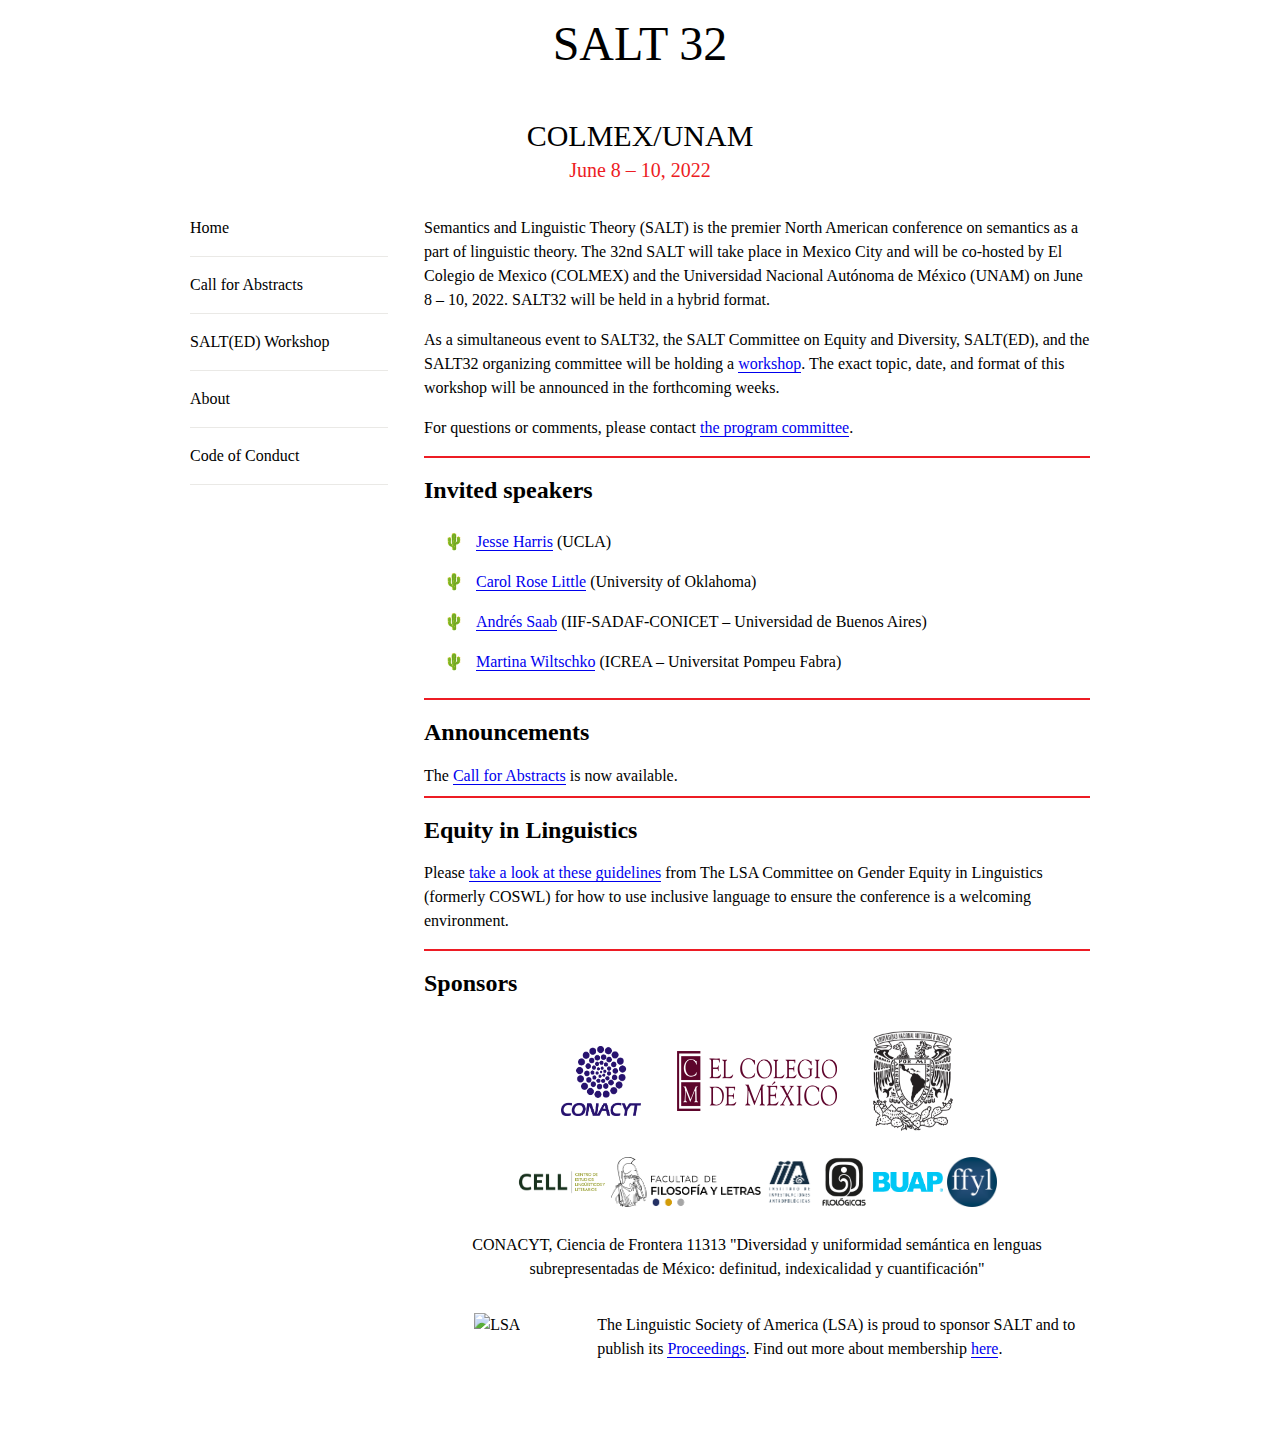
==== index.html @ 6c8ca814 "ffyl logo change" ====
<!-- This website created by Dylan Bumford for SALT29 and adapted by Sarah Murray for SALT30, by Roman Feiman for SALT31, by Rafael Herrera for SALT32 -->
<!DOCTYPE html>
<html lang="en">
<head>
  <meta name="viewport" content="width=device-width, initial-scale=1.0" charset="utf-8" />
  <title>SALT 32 | home</title>                                                       <!-- modify -->
  <meta name="description" content="Semantics and Linguistic Theory 32">              <!-- modify -->
  <meta property="og:title" content="SALT 32" />  
  <meta property="og:url" content="https://saltconf.github.io/salt32/" />             <!-- modify -->
  <meta property="og:description" content="SALT 32">                                  <!-- modify -->
                                   <!-- modify -->
  <meta property="og:type" content="website" />
  <link rel="stylesheet" href="salt-site.css" type="text/css" media="screen" />
  <link href="https://fonts.googleapis.com/css?family=Lato|Open+Sans" rel="stylesheet">
  <link rel="shortcut icon" type="image/x-icon"   href="salt-icon.ico">
</head>
  <body>
    <div class="container" >
      <div class="row" >
        <div id="logo-div" >
          <p style="text-align:center;"> <font size="+10">SALT 32</font> </p>    <!-- modify -->
          <br>
          <div id="location-div" >
            <span id="location" >
              COLMEX/UNAM                                                      <!-- modify -->
            </span>
            <br>
            <span id="date" class="alert">
              June 8 &ndash; 10, 2022                                               <!-- modify -->
            </span>
          </div>
        </div>
        <div class="row" >
          <div id="nav" class="three columns" >             <!-- modify section, if you'd like different sections -->
            <ul>
              <li>
                <a href="index.html">Home</a>
              </li>
              <li>
                <a href="call.html">Call for Abstracts</a>
              </li>
              <li>
                <a href="workshop.html">SALT(ED) Workshop</a>
              </li>
              <li>
                <a href="about.html">About</a>
              </li>
              <li>
                <a href="conduct.html">Code of Conduct</a>
              </li>
            </ul>
          </div>
          <div id="content" class="nine columns" >
            <p>
              Semantics and Linguistic Theory (SALT) is the premier North American conference
              on semantics as a part of linguistic theory. The 32nd SALT will take place in Mexico City and will
              be co-hosted by El Colegio de Mexico (COLMEX) and the Universidad Nacional Autónoma de México (UNAM) on June 8 &ndash; 10, 2022. 
              SALT32 will be held in a hybrid format.
			      </p>
		        <p>
			        As a simultaneous event to SALT32, the SALT Committee on Equity and Diversity, SALT(ED), and the SALT32 organizing committee will be holding a <a href="workshop.html">workshop</a>. The exact topic, date, and format of this workshop will be announced in the forthcoming weeks.
			      </p>
            <p>
              For questions or comments, please contact
              <a href="mailto:SALT32Mexico@gmail.com">        <!-- modify -->
              <!--  <span style="font-family: monospace">semanticsandlinguistictheory@gmail.com</span></a>. -->      <!-- modify -->
              the program committee</a>.                                     <!-- modify -->
            </p>
            <!-- <p>
              Information about the proceedings can be found <a href="proceedings.html">here</a>.
            </p> -->
            <hr>
            <h2>Invited speakers</h2>                                         <!-- modify section and css for emoji -->
            <ul id="speakers">
              <li>
                <a href="https://linguistics.ucla.edu/person/jesse-harris/">Jesse Harris</a> (UCLA)
              </li>
              <li>
                <a href="https://carolrose.github.io/index.html">Carol Rose Little</a> (University of Oklahoma)
              </li>
              <li>
                <a href="https://sites.google.com/view/andres-saab/p%C3%A1gina-principal?authuser=0">Andrés Saab</a> (IIF-SADAF-CONICET &ndash; Universidad de Buenos Aires)
              </li>
              <li>
                <a href="http://martinawiltschko.com/">Martina Wiltschko</a> (ICREA &ndash; Universitat Pompeu Fabra)
              </li>
            </ul>
            <hr>
            <h2>Announcements</h2>                                            <!-- modify section -->
            <!-- <table class="announce">
              <tbody>
                <tr>
                  <td class="time">
                    [July 14]
                  </td>
                  <td>
                    <a href="program.html">Program</a> and <a href="pum.html">Pop-up mentoring</a> information posted
                  </td>
                </tr>
                <tr>
                  <td class="time">
                    [April 16]
                  </td>
                  <td>
                    <a href="updates.html">Update: August dates and virtual format</a>
                  </td>
                </tr>
                <tr>
                  <td class="time">
                    [Mar 10]
                  </td>
                  <td>
                    <a href="updates.html">Update: event restrictions due to the novel coronavirus</a>
                  </td>
                </tr>
                <tr>
                  <td class="time">
                    [Feb 14]
                  </td>
                  <td>
                    Registration is now open at the <a
                    href="https://www.linguisticsociety.org/event/semantics-and-linguistic-theory-salt-30-0">LSA's
                    events webpage</a>.
                  </td>
                </tr>
                <tr>
                  <td class="time">
                    [Sept 18]
                  </td>-->
                  <td>
                    The <a href="call.html">Call for Abstracts</a> is now available.
                  </td>
                </tr>
          <!--  <tr>
                  <td class="time">
                    [Feb 21]
                  </td>
                  <td>
                    Registration is open at the <a
                    href="https://www.linguisticsociety.org/event/semantics-and-linguistic-theory-salt-29">LSA's
                    events webpage</a>.
                  </td>
                </tr>
                <tr>
                  <td class="time">
                    [Feb 15]
                  </td>
                  <td>
                    The <a href="program.html">program</a> is up!
                  </td>
                </tr>
                <tr>
                  <td class="time">
                    [Feb 15]
                  </td>
                  <td>
                    Registration will open February 21st. We encourage
                    participants to register and find <a
                    href="local.html">accommodations</a> as early as possible.
                  </td>
                </tr> -->
              </tbody>
            </table>
            <!-- <hr style="border-style: dashed; border-color: #eae9e6"> -->
            <hr>
		  <h2>Equity in Linguistics</h2>
		  <p>
			  Please <a href="https://genderinlinguistics.com/reil/reil-resources/">take a look at these guidelines</a> from The LSA Committee on Gender Equity in Linguistics (formerly COSWL) for how to use inclusive language to ensure the conference is a welcoming environment.
		  </p>
	    <hr>
      <h2>Sponsors</h2>
            <div class="row" style="text-align: center;">
              <img style="vertical-align: middle; margin: 1em" width="80" height="70" id="conacyt-logo" alt="CONACYT" src="conacyt.png"/>
              <img style="vertical-align: middle; margin: 1em" width="160" height="60" id="colmex-logo" alt="COLMEX" src="colmex.png"/>
              <img style="vertical-align: middle; margin: 1em" width="80" height="100" id="unam-logo" alt="UNAM" src="unam.png"/>
            </div>
            <div class="row" style="text-align: center;">
              <img style="vertical-align: middle" width="90" height="40" id="cell" alt="CELL" src="cell.png"/>
              <img style="vertical-align: middle" width="150" height="50" id="ffyl" alt="FFYL" src="ffyl.png"/>
              <img style="vertical-align: middle" width="50" height="70" id="iia" alt="IIA" src="iia.png"/>
              <img style="vertical-align: middle" width="50" height="50" id="ffyl" alt="IIFL" src="iifl.jpg"/>
              <img style="vertical-align: middle" width="70" height="20" id="buap" alt="BUAP" src="buap.png"/>
              <img style="vertical-align: middle" width="50" height="50" id="bual-ffyl" alt="BUAP-FFYL" src="buap-ffyl.png"/>
            </div>
            <div class="row" style="text-align: center;">
            <p>
              CONACYT, Ciencia de Frontera 11313 "Diversidad y uniformidad semántica en lenguas subrepresentadas de México: definitud, indexicalidad y cuantificación"
            </p>
            </div>
            <div class="row">
            <div class="three columns" style="text-align: center;">
            <img id="lsa-logo" alt="LSA" src="lsa-logo.svg"/>
            </div>
            <div class="nine columns">
            <p>
              The Linguistic Society of America (LSA) is proud to sponsor SALT and to publish its <a
              href="https://journals.linguisticsociety.org/proceedings/index.php/SALT">Proceedings</a>.
              Find out more about membership <a href="https://www.linguisticsociety.org/join">here</a>.
            </p>
            </div>
            </div>
          </div>
        </div>
      </div>
    </div>
  </body>
</html>
---- salt-site.css ----
/* Brown's colors are #ED1C24 (red), #222222 (brown), and #FFC72C(gold) with accent color #98A4AE (gray (silver)) (https://www.brown.edu/academics/biomed/offices-and-services/communications/colors)
–––––––––––––––––––––––––––––––––––––––––––––––––– */

@font-face {
    font-family: 'Avenir Book';
    src: url('fonts/Avenir-Book.eot');
    src: url('fonts/Avenir-Book.eot?#iefix') format('embedded-opentype'),
    url('fonts/Avenir-Book.woff') format('woff'),
    url('fonts/Avenir-Book.ttf') format('truetype');
    font-weight: normal;
    font-style: normal;
}

/* General styling
–––––––––––––––––––––––––––––––––––––––––––––––––– */

html {
    padding-bottom: 50px;
}

body {
    margin: 8px 0px;
    width: 100%;
    font-family: 'Avenir';
    /* font-family: 'Lato', sans-serif; */
    /* font-family: 'Open Sans', sans-serif; */
    font-style: normal;
    font-size: 14px;
    font-weight: 300;
    line-height: 1.5em;
}

a {
    font-weight: 400;
    color: ##98A4AE;
    text-decoration: none;
    border-bottom: 1px solid;
}

a:hover {
    color: #ED1C24;
}

table.reg tr {
    text-align: center;
}

table.reg th {
    color: #ED1C24;
}

table.reg {
    width: 100%;
    margin: 0 auto;
}

hr {
    border-style: solid;
    border-color: #ED1C24;
    border-width: 0.5px;
}

.alert {
    color: #ED1C24;
}

img.resize {
  max-width:120%;
  max-height:120%;
}

/* Header
–––––––––––––––––––––––––––––––––––––––––––––––––– */

#logo-div {
    width: 100%;
    margin: 2em auto;
    margin-bottom: 1em;
}

#logo {
    width: 100%;
    min-height: 112px;
}

#logo-link {
    border-bottom: none;
}

#location-div {
    width: 100%;
    text-align: center;
    margin-top: 6px;
    font-style: normal;
}

#location {
    font-size: 17px;
    font-weight: 500;
    line-height: 1.5em;
}

#date {
    font-size: 14px;
    font-weight: 500;
}


/* Main content
–––––––––––––––––––––––––––––––––––––––––––––––––– */

#content ul {
    padding-left: 1.25em;
}

#speakers {
    /* padding-left: 18px; */
    padding-left: 0px;
    line-height: 2.5em;
    list-style-type: none;
}

#speakers li:nth-child(even):before {
    margin-right: 0.5em;
    /* content: "\1F3C4\200D\2640\FE0F"; U+1F3DE?*/
    content: "\01F335"
}

#speakers li:nth-child(odd):before {
    margin-right: 0.5em;
    /* content: "\1F3C4\200D\2642\FE0F"; 1F308? 1F48B? */
    content: "\01F335";
}

/* Navigation menu
–––––––––––––––––––––––––––––––––––––––––––––––––– */

#nav {
    text-align: center;
}

#nav ul {
    list-style-type: none;
    margin: 0em;
    padding: 0em;
}

#nav ul > :first-child {
    border-top: 1px solid #eae9e6;
}

#nav ul li {
    padding: 0.5em 0em;
    border-bottom: 1px solid #eae9e6;
}

#nav a {
    color: black;
    border-bottom: none;
}

#nav a.current {
    color: ##98A4AE;
}

#lsa-logo {
    width: 100%;
    margin: 1em 0em;
}


#reg-button {
	display: inline-block;
  padding: 0.75em 1em;
	border-radius: 5pt;
  background-color: #004E7C;
	color: #fff;
	font-weight: 700;
}

#reg-button:hover {
	opacity: 0.85;
  color: #fff;
}

#reg-button:active {
	box-shadow: inset 0 3px 4px hsla(0, 0%, 0%, 0.2);
}


/* Media queries
–––––––––––––––––––––––––––––––––––––––––––––––––– */

@media (min-width: 375px) {
    body {
        font-size: 16px;
    }
    #location {
        font-size: 20px;
    }
    #date {
        font-size: 16px;
    }
}

@media (min-width: 550px) {
    #logo {
        min-height: 159px;
    }
    #logo-div {
        width: 500px;
        margin-bottom: 2em;
    }
    #location-div {
        width: 500px;
    }
    #location {
        font-size: 30px;
    }
    #date {
        font-size: 20px;
    }
    #content > :first-child {
        margin-top: 0em;
        padding-top: 0em;
    }
    #nav {
        text-align: left;
    }
    #nav ul li {
        padding: 1em 0em;
    }
    #nav ul > :first-child {
        margin-top: 0em;
        padding-top: 0em;
        border-top: none;
    }
    table.reg {
        width: 75%;
    }
    #lsa-logo {
        width: 90%;
    }
}

/* Grid
–––––––––––––––––––––––––––––––––––––––––––––––––– */
.container {
  position: relative;
  width: 100%;
  max-width: 900px;
  margin: 0 auto;
  padding: 0 20px;
  box-sizing: border-box; }
.column,
.columns {
  width: 100%;
  float: left;
  box-sizing: border-box; }

/* For devices larger than 400px */
@media (min-width: 400px) {
  .container {
    width: 85%;
    padding: 0; }
}

/* For devices larger than 550px */
@media (min-width: 550px) {
  .container {
    width: 80%; }
  .column,
  .columns {
    margin-left: 4%; }
  .column:first-child,
  .columns:first-child {
    margin-left: 0; }

  .one.column,
  .one.columns                    { width: 4.66666666667%; }
  .two.columns                    { width: 13.3333333333%; }
  .three.columns                  { width: 22%;            }
  .four.columns                   { width: 30.6666666667%; }
  .five.columns                   { width: 39.3333333333%; }
  .six.columns                    { width: 48%;            }
  .seven.columns                  { width: 56.6666666667%; }
  .eight.columns                  { width: 65.3333333333%; }
  .nine.columns                   { width: 74.0%;          }
  .ten.columns                    { width: 82.6666666667%; }
  .eleven.columns                 { width: 91.3333333333%; }
  .twelve.columns                 { width: 100%; margin-left: 0; }

  .one-third.column               { width: 30.6666666667%; }
  .two-thirds.column              { width: 65.3333333333%; }

  .one-half.column                { width: 48%; }

  /* Offsets */
  .offset-by-one.column,
  .offset-by-one.columns          { margin-left: 8.66666666667%; }
  .offset-by-two.column,
  .offset-by-two.columns          { margin-left: 17.3333333333%; }
  .offset-by-three.column,
  .offset-by-three.columns        { margin-left: 26%;            }
  .offset-by-four.column,
  .offset-by-four.columns         { margin-left: 34.6666666667%; }
  .offset-by-five.column,
  .offset-by-five.columns         { margin-left: 43.3333333333%; }
  .offset-by-six.column,
  .offset-by-six.columns          { margin-left: 52%;            }
  .offset-by-seven.column,
  .offset-by-seven.columns        { margin-left: 60.6666666667%; }
  .offset-by-eight.column,
  .offset-by-eight.columns        { margin-left: 69.3333333333%; }
  .offset-by-nine.column,
  .offset-by-nine.columns         { margin-left: 78.0%;          }
  .offset-by-ten.column,
  .offset-by-ten.columns          { margin-left: 86.6666666667%; }
  .offset-by-eleven.column,
  .offset-by-eleven.columns       { margin-left: 95.3333333333%; }

  .offset-by-one-third.column,
  .offset-by-one-third.columns    { margin-left: 34.6666666667%; }
  .offset-by-two-thirds.column,
  .offset-by-two-thirds.columns   { margin-left: 69.3333333333%; }

  .offset-by-one-half.column,
  .offset-by-one-half.columns     { margin-left: 52%; }

}

.container:after,
.row:after {
    content: "";
    display: table;
    clear: both; }

table.announce {
    border-collapse:separate;
    border-spacing:0 15px;
}

table.announce td {
    padding: 0px 0px;
    margin: 0px;
    vertical-align: top;
}

table.announce tr {
    margin-bottom: 10px;
}

table.announce td.time {
    width: 70px;
    color: #cac9c8;
}

/* Potential program schedule formatting
–––––––––––––––––––––––––––––––––––––––––––––––––– */
span.titledate {padding-left:20px}
ol.pastsalts {counter-reset:item 1989}
ol.pastsalts li { display: block; }
ol.pastsalts li:before {content: counter(item) ": "; counter-increment: item }


table.program {
    border-collapse: collapse;
    border: 2px solid white;
    /* border-spacing: 2px; */
    border-spacing: 0px 0px;
    font-size: 14px;
}

table.program td {
    padding: 5px 10px;
    margin: 0px;
    vertical-align: top;
    border: 2px solid white;
}

td.time {
    width: 20%;
}

td.authors {
    width: 40%;
}

td.title {
    width: 40%;
}

tr.admin {
    background-color: #DCE1E3;
}

tr.break, tr.talk {
    height: 50px;
}

tr.lunch {
    height: 70px;
	font-weight: bold;
}

tr.party {
    height: 100px;
}

tr.break, tr.breakShort, tr.lunch, tr.party {
   /* background-color: #e1e8f0;*/
}

tr.break td, tr.lunch td, tr.party td, tr.breakShort {
    border-top: 10px solid white;
    /* border-top: 10px solid #ED1C24; */
    /* border-bottom: 10px solid #ED1C24; */
}
tr.talk, tr.talkChairinfo {
    background-color: #0066992e;
}

/* tr.talk td:first-child, tr.talkChairinfo td:first-child { */
/*     border-left: 10px solid #ED1C24; */
/* } */
/* tr.talk td:last-child, tr.talkChairinfo td:last-child { */
/*     border-right: 10px solid #ED1C24; */
/* } */
/* tr.talkChairinfo td { */
/*     border-top: 10px solid #ED1C24; */
/* } */

tr.postertalk, tr.poster {
	background-color: #0066992e;
    height: 50px;
}

tr.posterChairinfo, tr.postertalk, tr.poster {
}

tr.invited {
    height: 70px;
}

tr.invited, tr.invitedChairinfo {
    background-color: #004E7C;
	color: white;
}

tr.talkChairinfo, tr.invitedChairinfo, tr.posterChairinfo {
    text-align: center;
    font-weight: bold;
}

tr.talkChairinfo td, tr.invitedChairinfo td, tr.posterChairinfo td {
    border-top: 10px solid white;
}

tr.posterInfoLightTwo, tr.posterInfoLightOne {
    /* background-color: #A8C7BB; */
    /* border-spacing: 0px; */
    /* display: none; */
}

tr.posterInfoLightTwo td, tr.posterInfoLightOne td {
    border-style: none;
}

/* tr.postertalk td { */
/*     border-bottom: 2px solid white; */
/* } */

#friday, #saturday, #sunday, #alts, #monday, #tuesday, #wednesday, #thursday, #poster1, #poster2 {
    margin-top: 40px;
    padding-top: 20px;
    /* border-bottom: 3px solid #ED1C24; */
    border-top: 4px solid #ED1C24;
}

.program a {
    /* color: #000; */
    /* border-bottom-style: dotted; */
    /* font-weight: 500; */
    line-height: 1.5em;
}

span.materials a {
    color: ##98A4AE;
}
/* .program a:focus, .program a:hover {color:#820000; background-image:none} */

tr.hidden {
    display: none;
}

#lightTwoPosterArr, #lightOnePosterarr {
    width: 12px;
    display: inline-block;
}
#lightTwoPosterArr.collapsed:before, #lightOnePosterArr.collapsed:before {content: '▸ '; }
#lightTwoPosterArr:not(.collapsed):before, #lightOnePosterArr:not(.collapsed):before {content: '▾ '; }
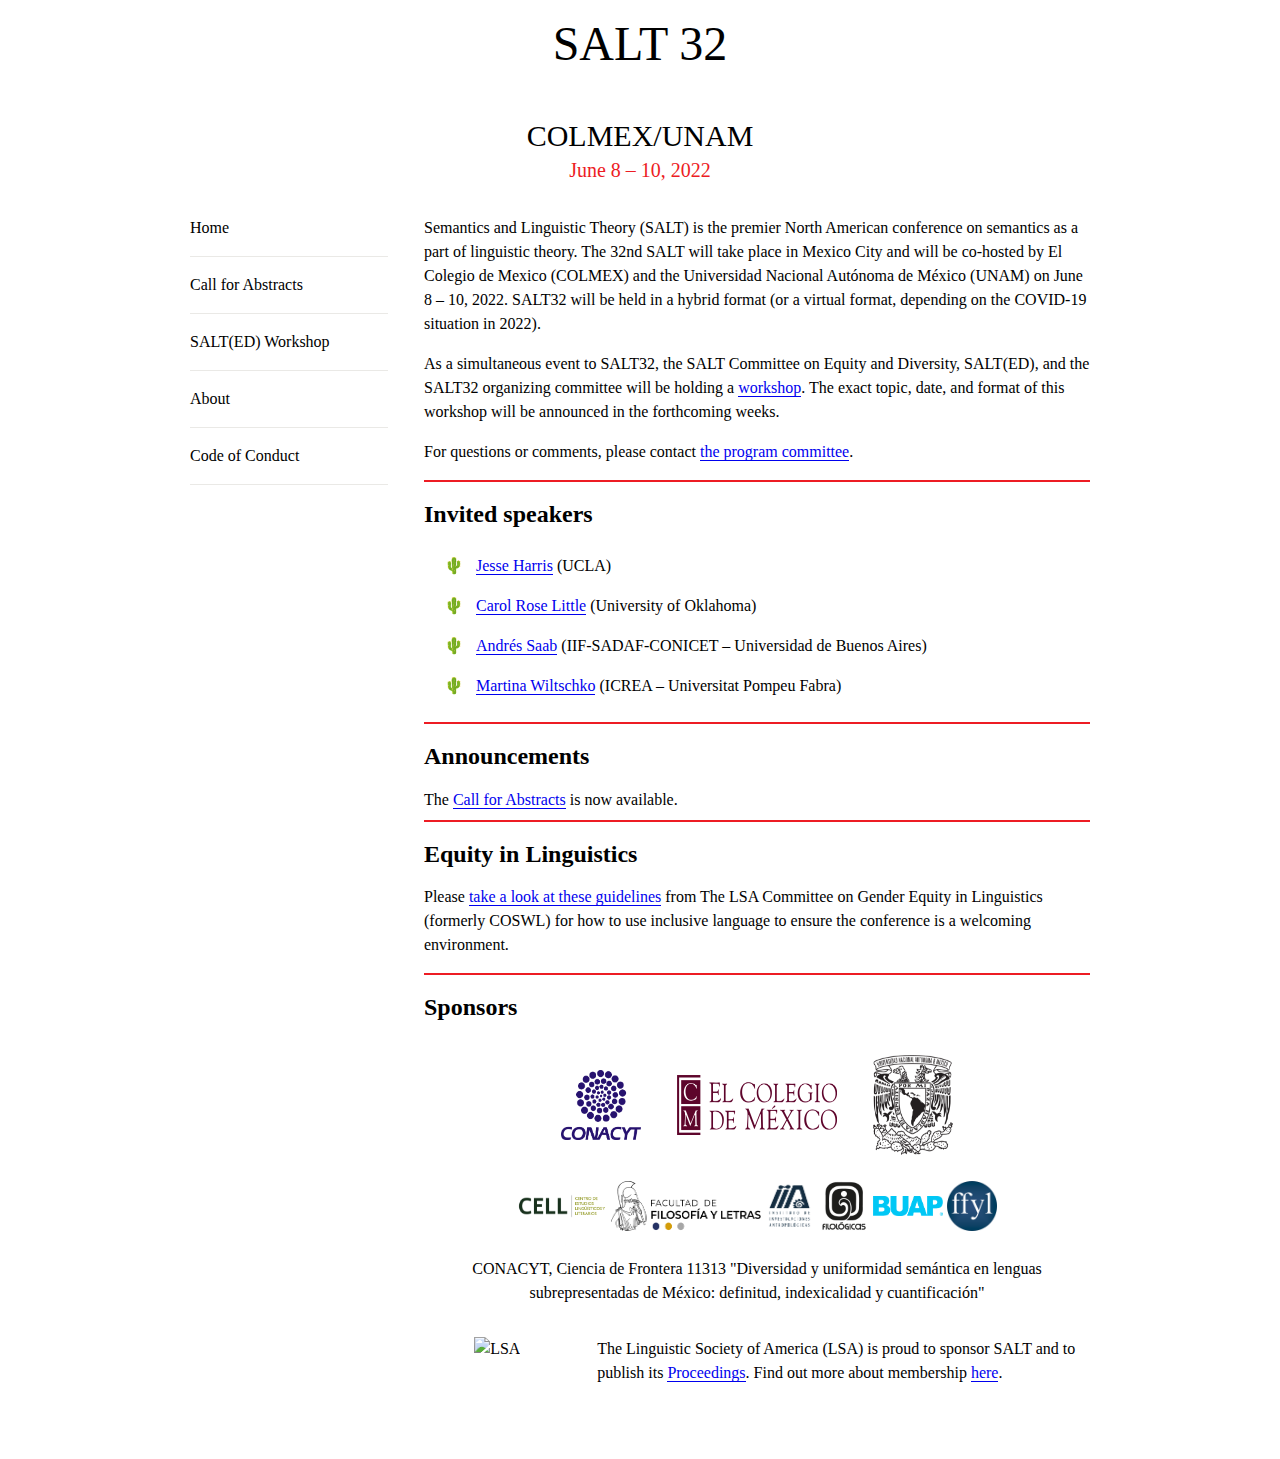
==== commit f87f5889: "adicion etiqueta google search" ====
--- a/index.html
+++ b/index.html
@@ -13,6 +13,7 @@
   <link rel="stylesheet" href="salt-site.css" type="text/css" media="screen" />
   <link href="https://fonts.googleapis.com/css?family=Lato|Open+Sans" rel="stylesheet">
   <link rel="shortcut icon" type="image/x-icon"   href="salt-icon.ico">
+  <meta name="google-site-verification" content="v5c3q1nBK5SVRzPtbGvAYQsU5NibkWcIMnEfYUoKS4M" />
 </head>
   <body>
     <div class="container" >
@@ -55,7 +56,7 @@
               Semantics and Linguistic Theory (SALT) is the premier North American conference
               on semantics as a part of linguistic theory. The 32nd SALT will take place in Mexico City and will
               be co-hosted by El Colegio de Mexico (COLMEX) and the Universidad Nacional Autónoma de México (UNAM) on June 8 &ndash; 10, 2022. 
-              SALT32 will be held in a hybrid format.
+              SALT32 will be held in a hybrid format (or a virtual format, depending on the COVID-19 situation in 2022).
 			      </p>
 		        <p>
 			        As a simultaneous event to SALT32, the SALT Committee on Equity and Diversity, SALT(ED), and the SALT32 organizing committee will be holding a <a href="workshop.html">workshop</a>. The exact topic, date, and format of this workshop will be announced in the forthcoming weeks.
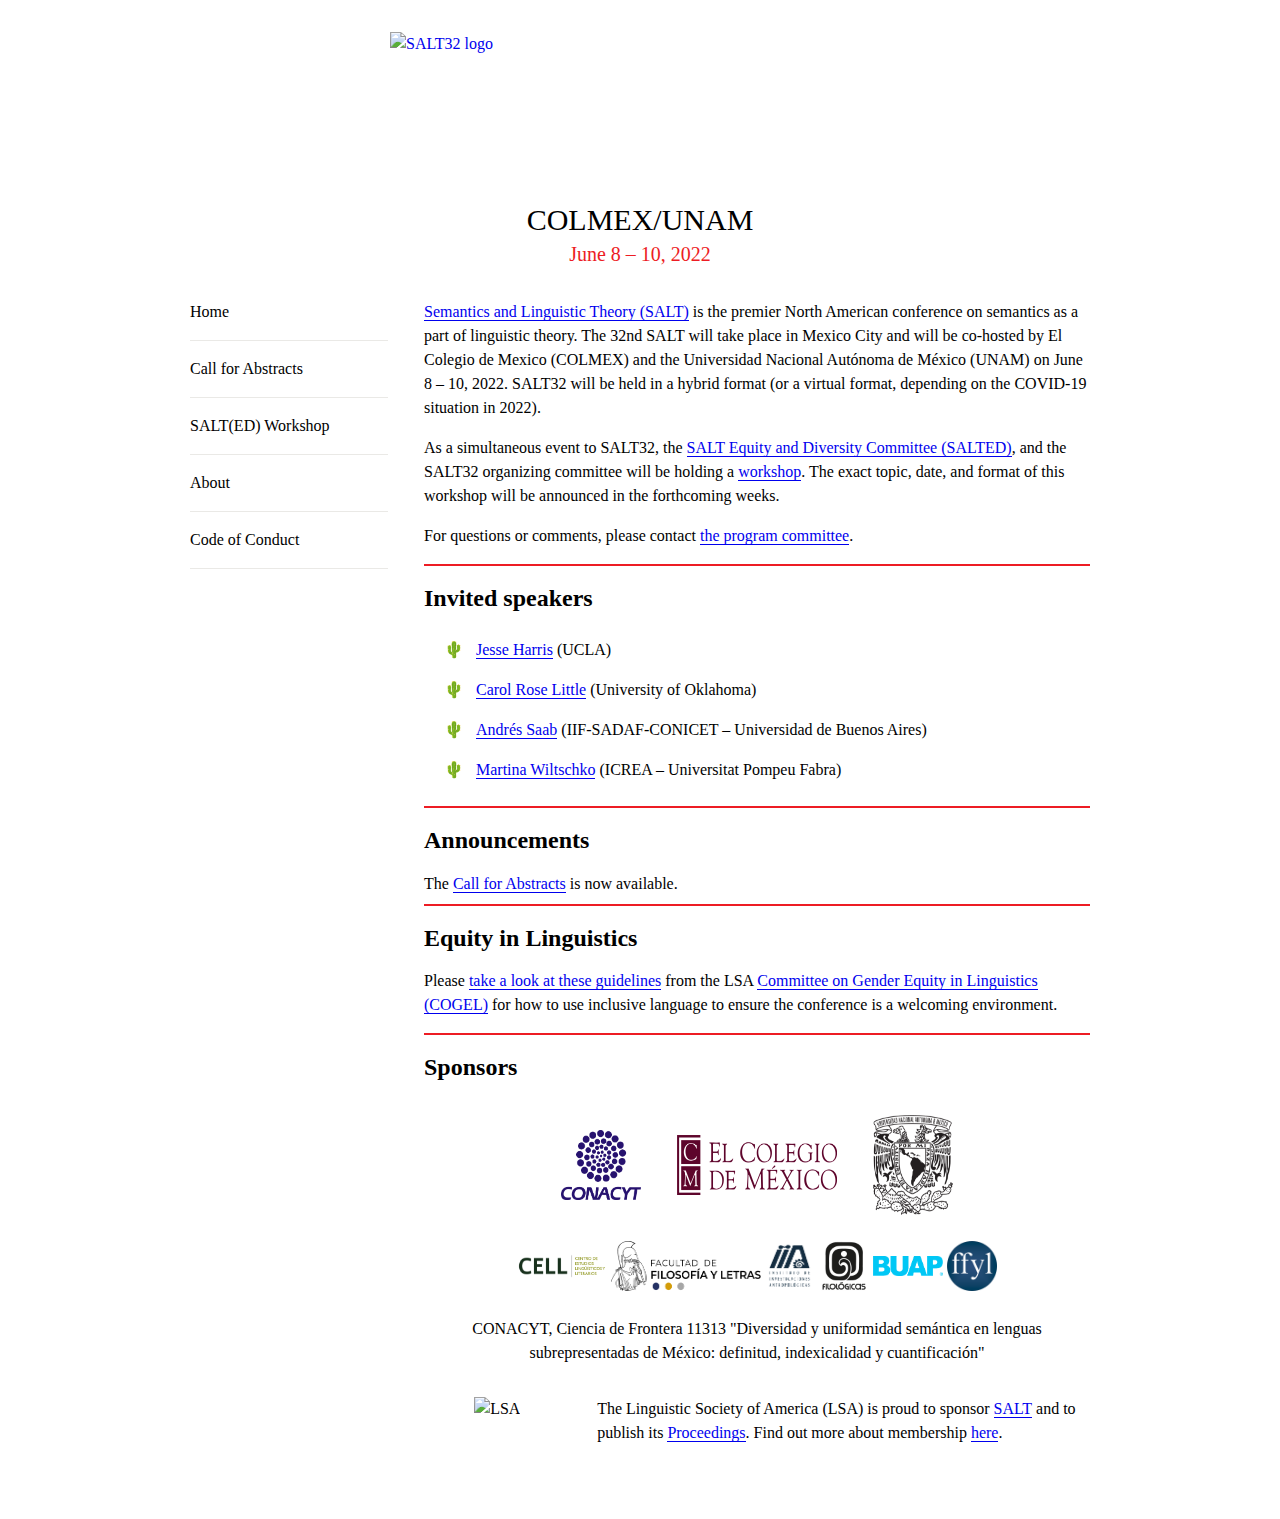
==== commit 53f5444f: "cogel correct link" ====
--- a/index.html
+++ b/index.html
@@ -7,7 +7,9 @@
   <meta name="description" content="Semantics and Linguistic Theory 32">              <!-- modify -->
   <meta property="og:title" content="SALT 32" />  
   <meta property="og:url" content="https://saltconf.github.io/salt32/" />             <!-- modify -->
-  <meta property="og:description" content="SALT 32">                                  <!-- modify -->
+  <meta property="og:description" content="SALT 32">
+
+  <meta property="og:image" content="SALT32_color_logo.png">                                  <!-- modify -->
                                    <!-- modify -->
   <meta property="og:type" content="website" />
   <link rel="stylesheet" href="salt-site.css" type="text/css" media="screen" />
@@ -19,7 +21,7 @@
     <div class="container" >
       <div class="row" >
         <div id="logo-div" >
-          <p style="text-align:center;"> <font size="+10">SALT 32</font> </p>    <!-- modify -->
+          <a href="index.html" id="logo-link"><img src="salt32_color_logo.png" id="logo" alt="SALT32 logo"/></a>   <!-- modify -->
           <br>
           <div id="location-div" >
             <span id="location" >
@@ -53,13 +55,13 @@
           </div>
           <div id="content" class="nine columns" >
             <p>
-              Semantics and Linguistic Theory (SALT) is the premier North American conference
+              <a href="https://saltconf.github.io">Semantics and Linguistic Theory (SALT)</a> is the premier North American conference
               on semantics as a part of linguistic theory. The 32nd SALT will take place in Mexico City and will
               be co-hosted by El Colegio de Mexico (COLMEX) and the Universidad Nacional Autónoma de México (UNAM) on June 8 &ndash; 10, 2022. 
               SALT32 will be held in a hybrid format (or a virtual format, depending on the COVID-19 situation in 2022).
 			      </p>
 		        <p>
-			        As a simultaneous event to SALT32, the SALT Committee on Equity and Diversity, SALT(ED), and the SALT32 organizing committee will be holding a <a href="workshop.html">workshop</a>. The exact topic, date, and format of this workshop will be announced in the forthcoming weeks.
+			        As a simultaneous event to SALT32, the <a href="https://saltconf.github.io/salted.html">SALT Equity and Diversity Committee (SALTED)</a>, and the SALT32 organizing committee will be holding a <a href="workshop.html">workshop</a>. The exact topic, date, and format of this workshop will be announced in the forthcoming weeks.
 			      </p>
             <p>
               For questions or comments, please contact
@@ -166,7 +168,7 @@
             <hr>
 		  <h2>Equity in Linguistics</h2>
 		  <p>
-			  Please <a href="https://genderinlinguistics.com/reil/reil-resources/">take a look at these guidelines</a> from The LSA Committee on Gender Equity in Linguistics (formerly COSWL) for how to use inclusive language to ensure the conference is a welcoming environment.
+			  Please <a href="https://genderinlinguistics.com/reil/reil-resources/">take a look at these guidelines</a> from the LSA <a href="https://www.linguisticsociety.org/about/who-we-are/committees/gender-equity">Committee on Gender Equity in Linguistics (COGEL)</a> for how to use inclusive language to ensure the conference is a welcoming environment.
 		  </p>
 	    <hr>
       <h2>Sponsors</h2>
@@ -194,7 +196,7 @@
             </div>
             <div class="nine columns">
             <p>
-              The Linguistic Society of America (LSA) is proud to sponsor SALT and to publish its <a
+              The Linguistic Society of America (LSA) is proud to sponsor <a href="https://saltconf.github.io">SALT</a> and to publish its <a
               href="https://journals.linguisticsociety.org/proceedings/index.php/SALT">Proceedings</a>.
               Find out more about membership <a href="https://www.linguisticsociety.org/join">here</a>.
             </p>
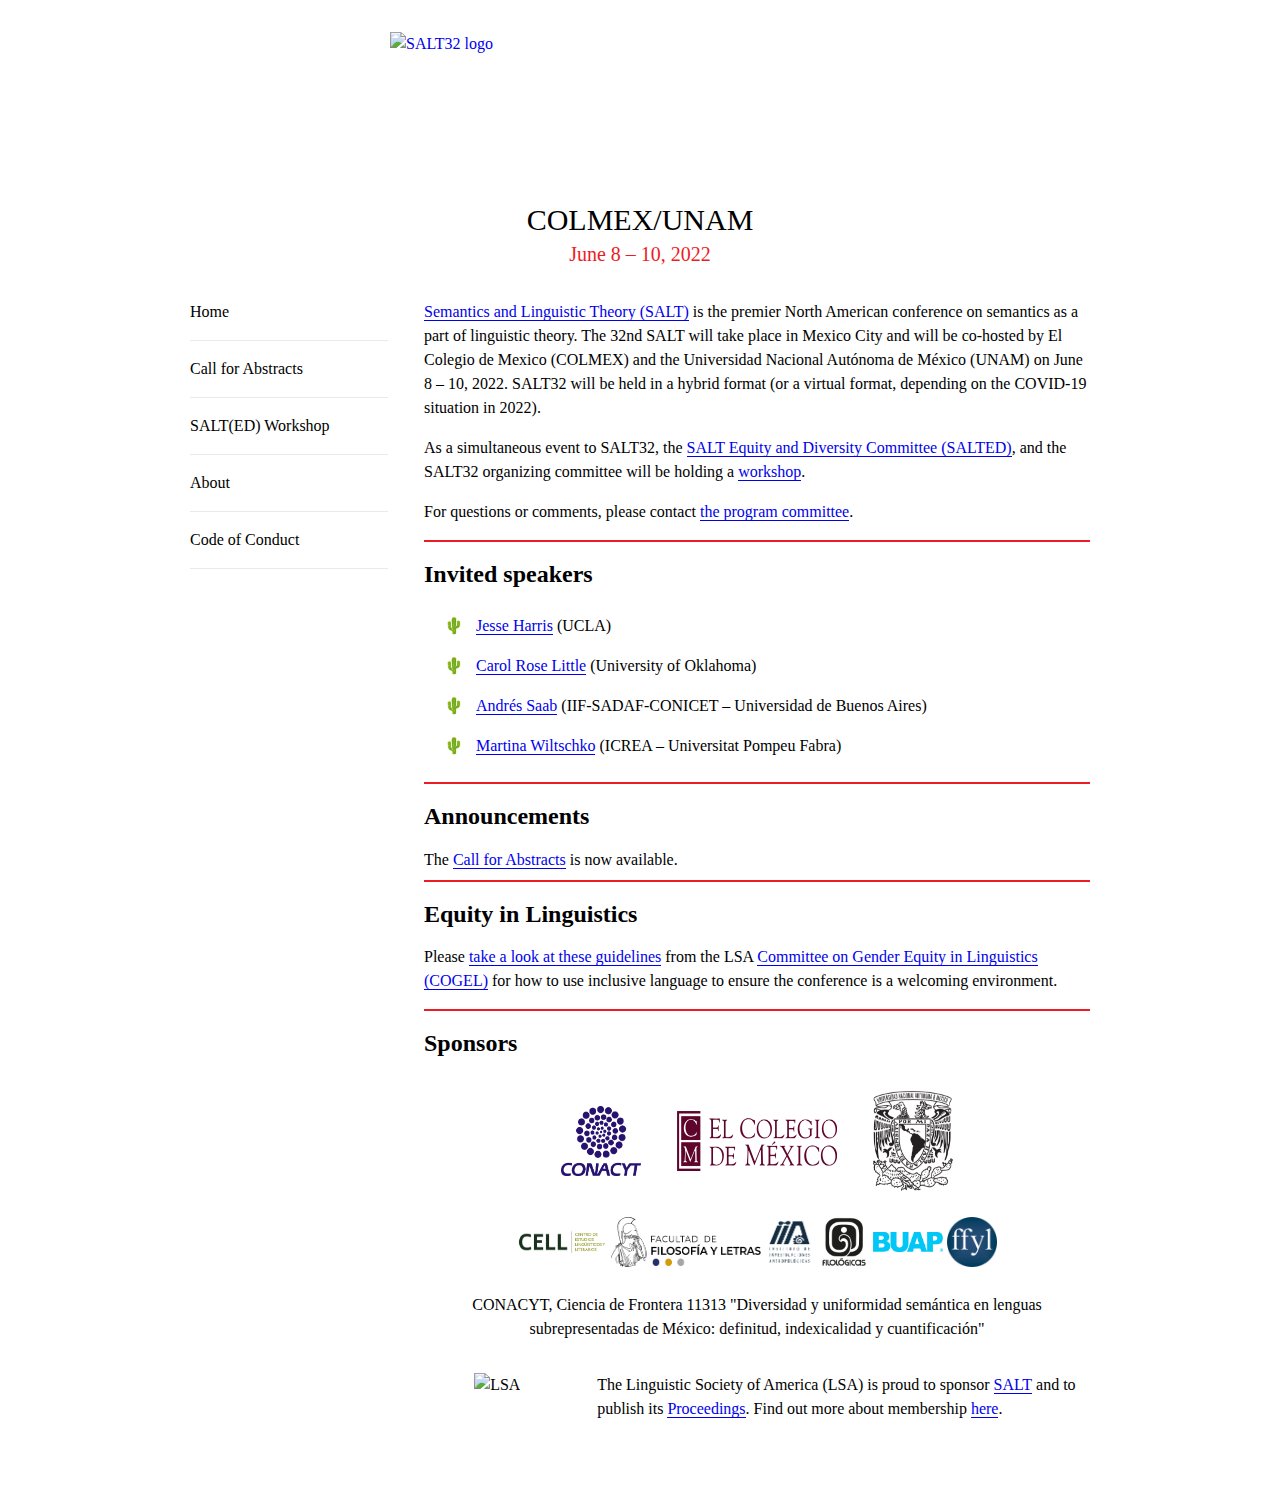
==== commit 32852f2b: "salted workshop description" ====
--- a/index.html
+++ b/index.html
@@ -61,7 +61,7 @@
               SALT32 will be held in a hybrid format (or a virtual format, depending on the COVID-19 situation in 2022).
 			      </p>
 		        <p>
-			        As a simultaneous event to SALT32, the <a href="https://saltconf.github.io/salted.html">SALT Equity and Diversity Committee (SALTED)</a>, and the SALT32 organizing committee will be holding a <a href="workshop.html">workshop</a>. The exact topic, date, and format of this workshop will be announced in the forthcoming weeks.
+			        As a simultaneous event to SALT32, the <a href="https://saltconf.github.io/salted.html">SALT Equity and Diversity Committee (SALTED)</a>, and the SALT32 organizing committee will be holding a <a href="workshop.html">workshop</a>. 
 			      </p>
             <p>
               For questions or comments, please contact
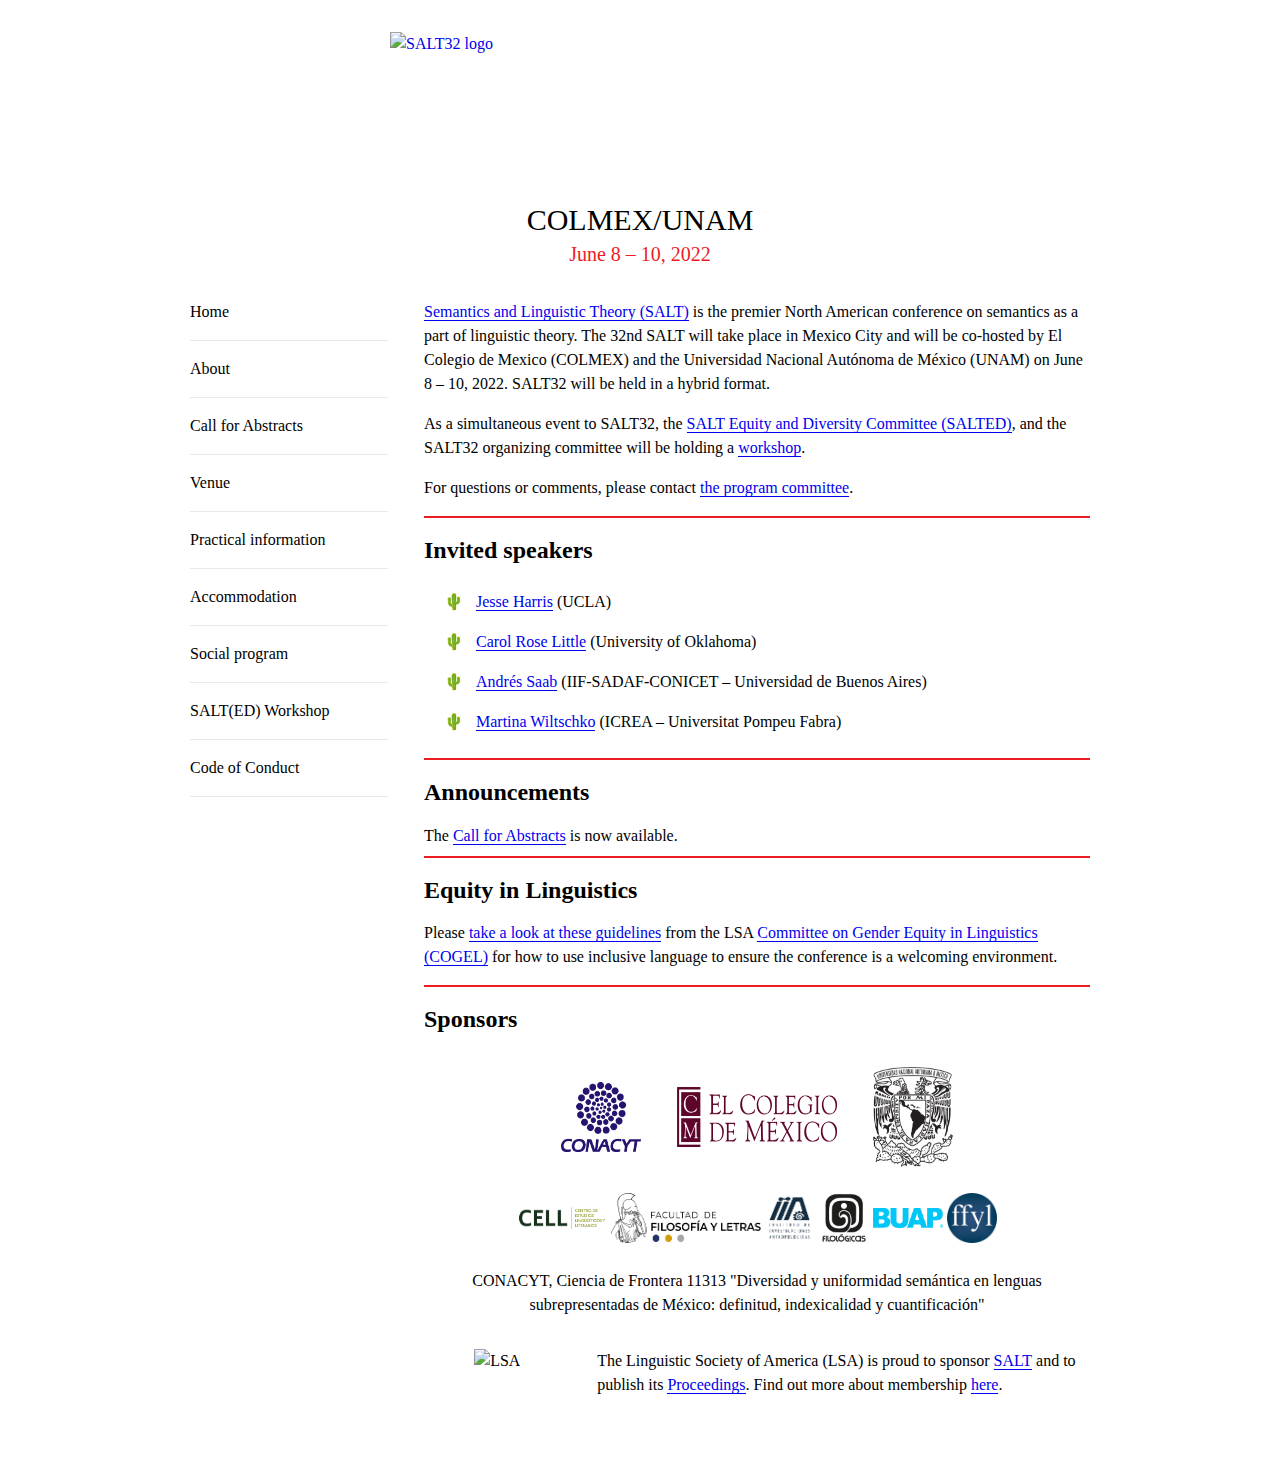
==== commit bb70bfa9: "order of menu" ====
--- a/index.html
+++ b/index.html
@@ -40,13 +40,25 @@
                 <a href="index.html">Home</a>
               </li>
               <li>
+                <a href="about.html">About</a>
+              </li>
+              <li>
                 <a href="call.html">Call for Abstracts</a>
               </li>
               <li>
+                <a href="venue.html">Venue</a>
+              </li>
+               <li>
+                <a href="practical_information.html">Practical information</a>
+              </li>
+              <li>
+                <a href="accommodation.html">Accommodation</a>
+              </li>
+              <li>
+                <a href="social_program.html">Social program</a>
+              </li>
+              <li>
                 <a href="workshop.html">SALT(ED) Workshop</a>
-              </li>
-              <li>
-                <a href="about.html">About</a>
               </li>
               <li>
                 <a href="conduct.html">Code of Conduct</a>
@@ -58,7 +70,7 @@
               <a href="https://saltconf.github.io">Semantics and Linguistic Theory (SALT)</a> is the premier North American conference
               on semantics as a part of linguistic theory. The 32nd SALT will take place in Mexico City and will
               be co-hosted by El Colegio de Mexico (COLMEX) and the Universidad Nacional Autónoma de México (UNAM) on June 8 &ndash; 10, 2022. 
-              SALT32 will be held in a hybrid format (or a virtual format, depending on the COVID-19 situation in 2022).
+              SALT32 will be held in a hybrid format.
 			      </p>
 		        <p>
 			        As a simultaneous event to SALT32, the <a href="https://saltconf.github.io/salted.html">SALT Equity and Diversity Committee (SALTED)</a>, and the SALT32 organizing committee will be holding a <a href="workshop.html">workshop</a>. 
--- a/salt-site.css
+++ b/salt-site.css
@@ -499,3 +499,23 @@
 }
 #lightTwoPosterArr.collapsed:before, #lightOnePosterArr.collapsed:before {content: '▸ '; }
 #lightTwoPosterArr:not(.collapsed):before, #lightOnePosterArr:not(.collapsed):before {content: '▾ '; }
+
+
+
+.map-responsive{
+    overflow:hidden;
+    padding-bottom:56.25%;
+    position:relative;
+    height:0;
+}
+.map-responsive iframe{
+    left:0;
+    top:0;
+    height:100%;
+    width:100%;
+    position:absolute;
+}
+
+
+
+
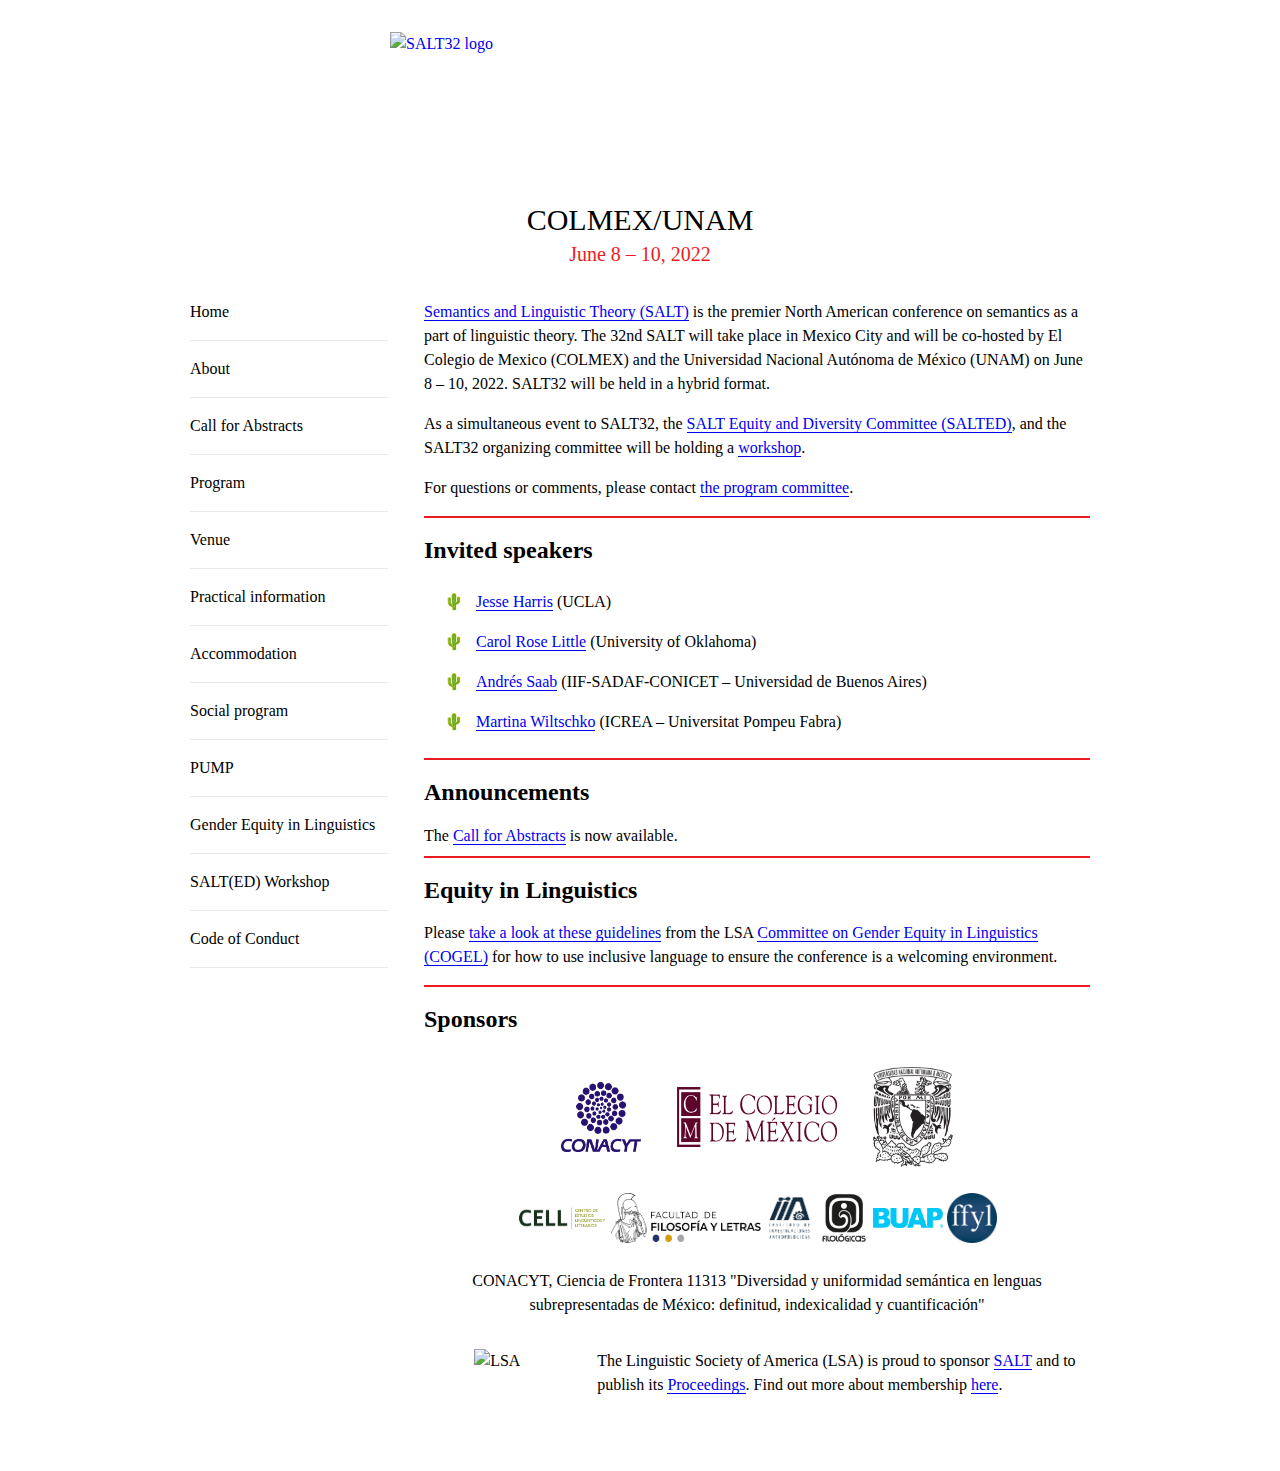
==== commit 0aaf6909: "PUMP" ====
--- a/index.html
+++ b/index.html
@@ -46,6 +46,9 @@
                 <a href="call.html">Call for Abstracts</a>
               </li>
               <li>
+                <a href="program.html">Program</a>
+              </li>
+              <li>
                 <a href="venue.html">Venue</a>
               </li>
                <li>
@@ -56,6 +59,12 @@
               </li>
               <li>
                 <a href="social_program.html">Social program</a>
+              </li>
+              <li>
+                <a href="pump.html">PUMP</a>
+              </li>
+              <li>
+                <a href="gender_equity.html">Gender Equity in Linguistics</a>
               </li>
               <li>
                 <a href="workshop.html">SALT(ED) Workshop</a>
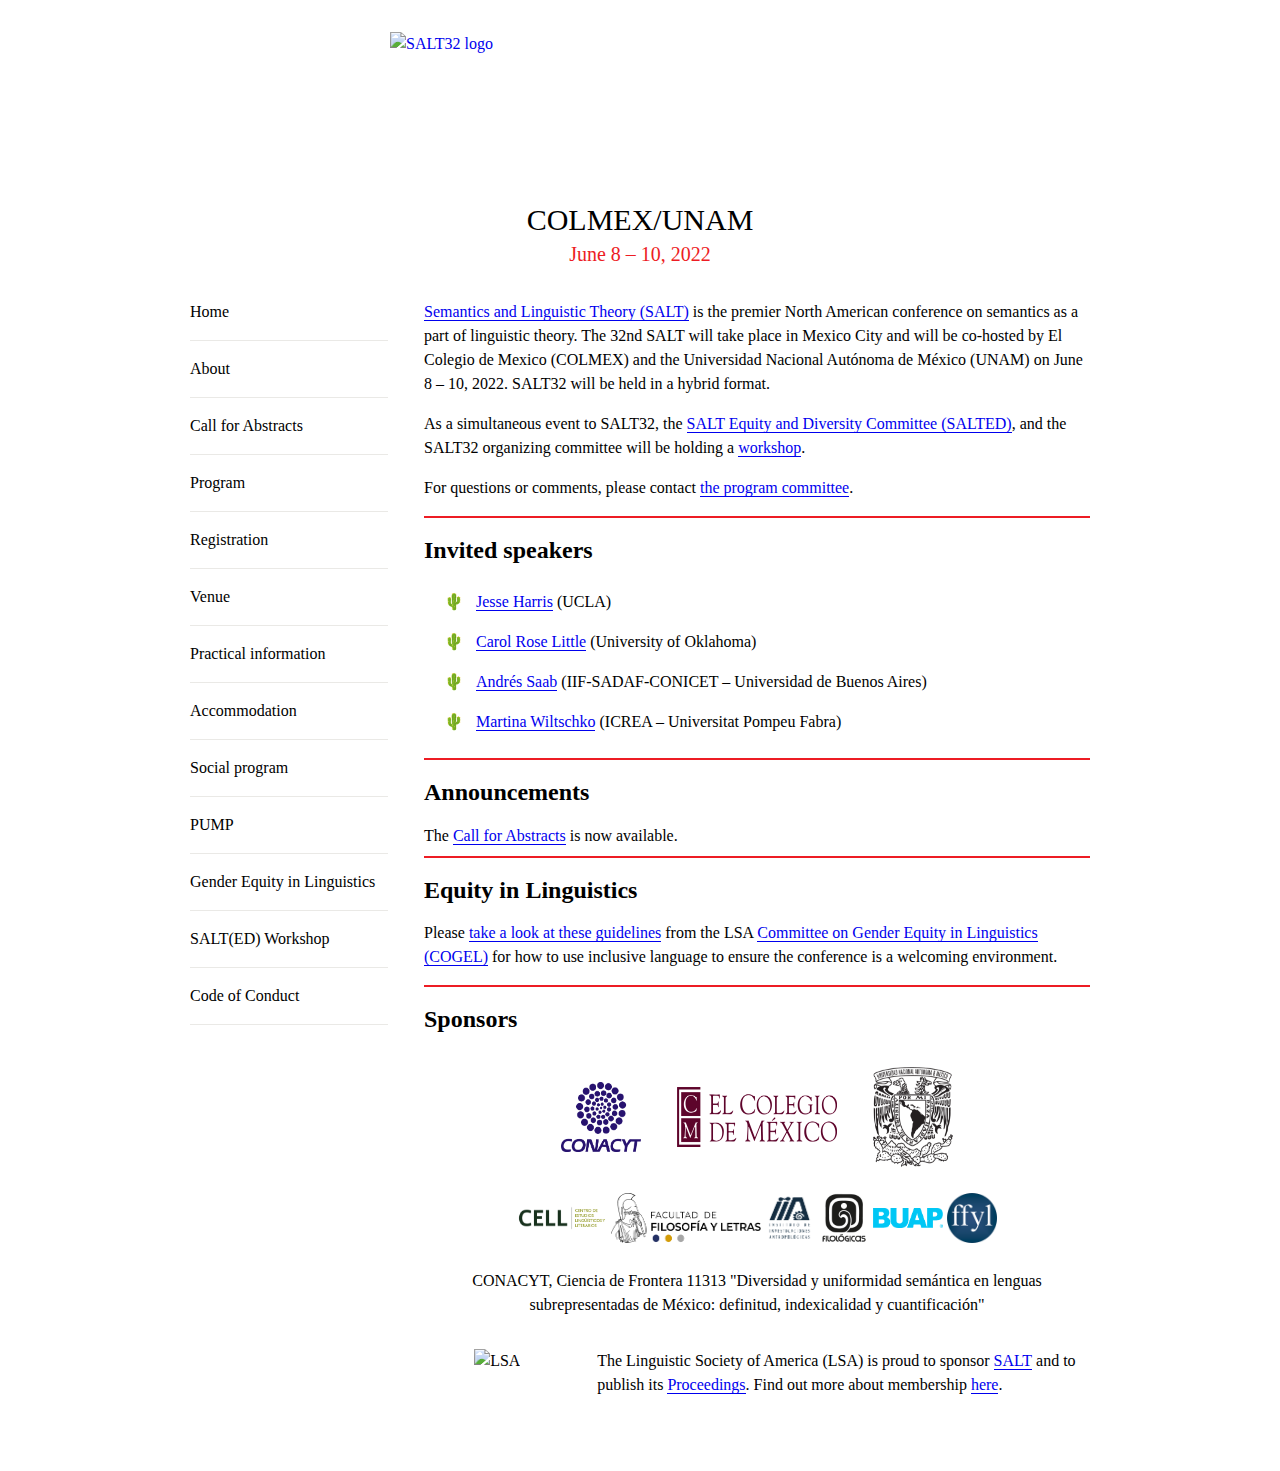
==== commit aa8755e4: "registration 4" ====
--- a/index.html
+++ b/index.html
@@ -49,6 +49,9 @@
                 <a href="program.html">Program</a>
               </li>
               <li>
+                <a href="registration.html">Registration</a>
+              </li>
+              <li>
                 <a href="venue.html">Venue</a>
               </li>
                <li>
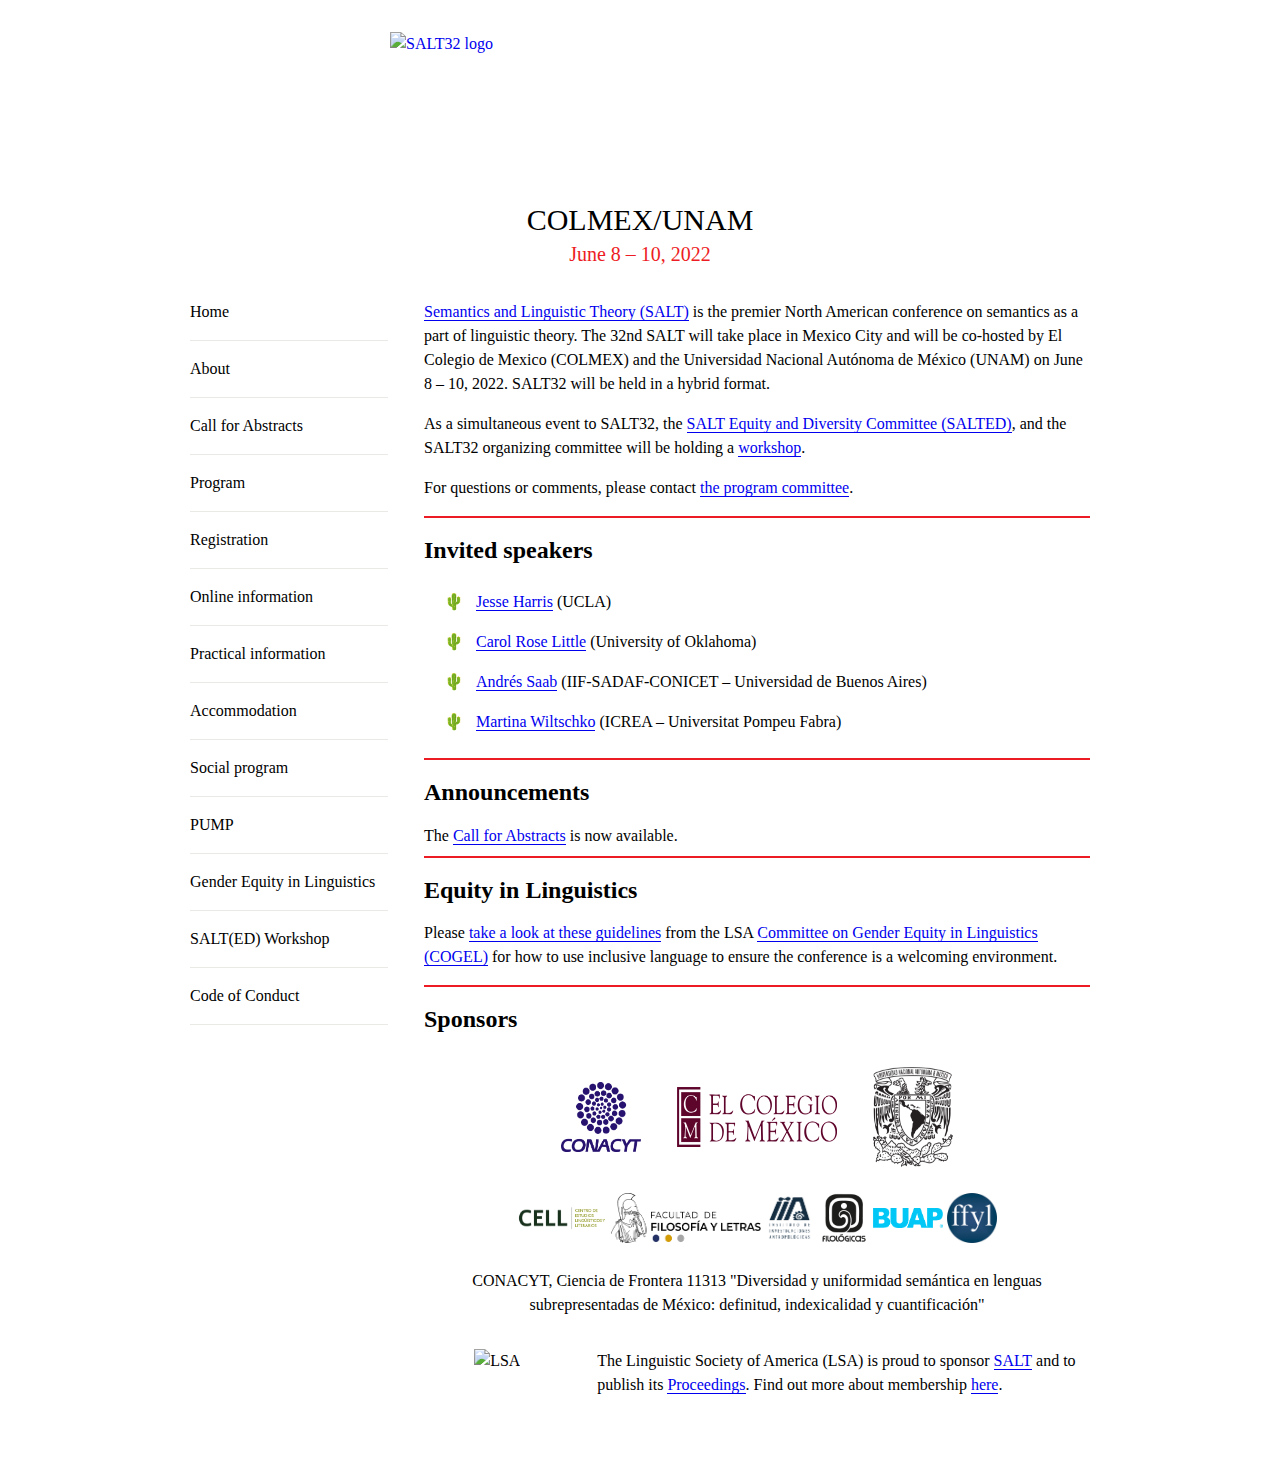
==== commit 7dedc712: "online info" ====
--- a/index.html
+++ b/index.html
@@ -52,7 +52,7 @@
                 <a href="registration.html">Registration</a>
               </li>
               <li>
-                <a href="venue.html">Venue</a>
+                <a href="online_information.html">Online information</a>
               </li>
                <li>
                 <a href="practical_information.html">Practical information</a>
